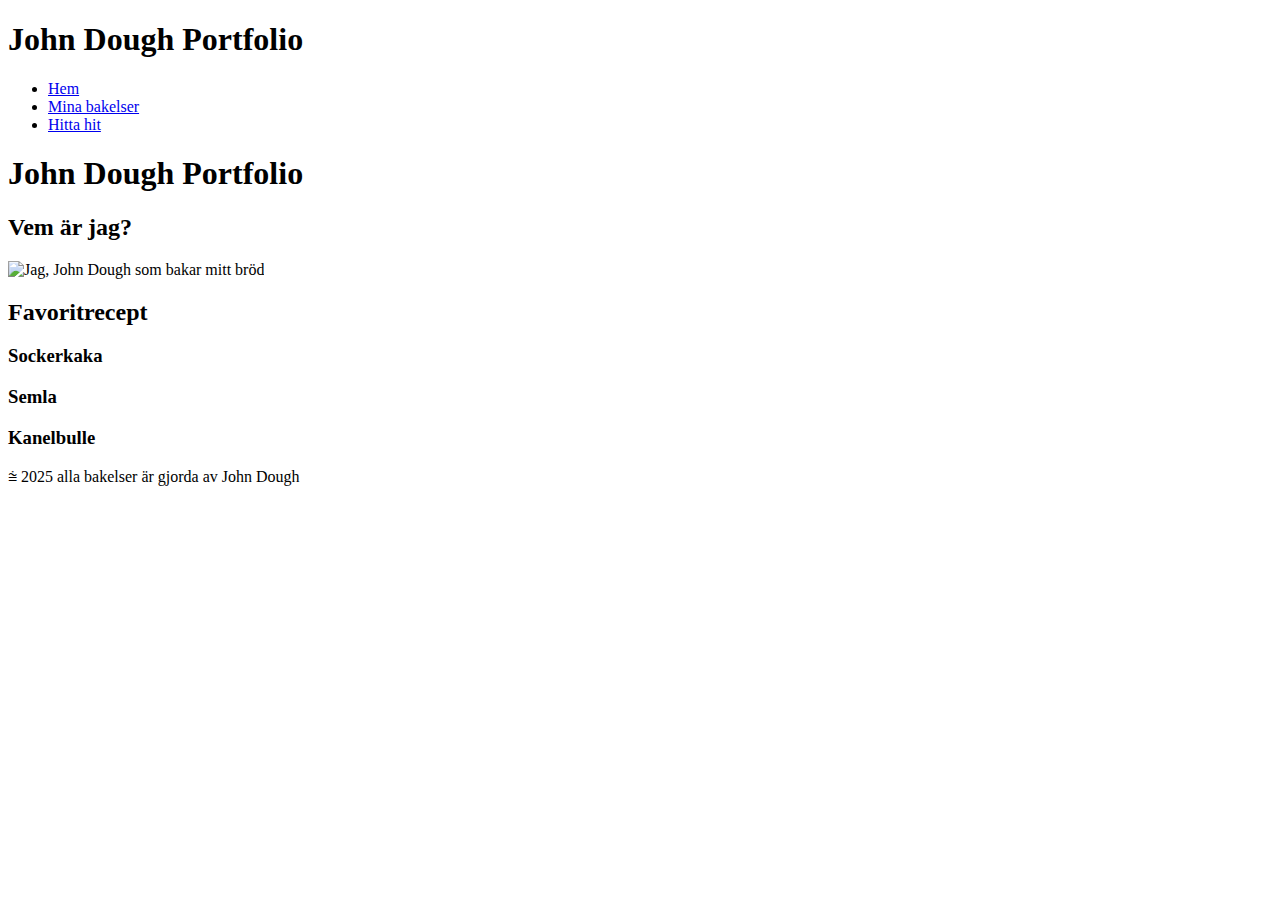
==== index.html @ f2884c5f "Added pages" ====
<!DOCTYPE html>
<html lang="en">
<head>
    <meta charset="UTF-8">
    <meta name="viewport" content="width=device-width, initial-scale=1.0">
    <title>John Dough Portfolio</title>
    <href rel = "stylesheet" href = "index.css">
</head>
<body>

    <header>
        <h1> John Dough Portfolio</h1>
    </header>

    <nav>
        <ul>
            <li class="current-page">
                <a href="index.html">Hem</a>
            </li>
            <li>
                <a href="mina-bakelser.html">Mina bakelser</a>
            </li>
            <li>
                <a href="hitta-hit.html">Hitta hit</a>
            </li>
        </ul>
    </nav>

    <main>
        <h1>John Dough Portfolio</h1>

        <h2> Vem är jag?</h2>

        <img src="/images/baker.jpg" alt="Jag, John Dough som bakar mitt bröd">
    
        <h2>Favoritrecept</h2>
    
        <h3>Sockerkaka</h3>
    
        <h3>Semla</h3>
    
        <h3>Kanelbulle</h3>
    </main>

    <footer>
        &congdot; 2025 alla bakelser är gjorda av John Dough
    </footer>
    

</body>
</html>
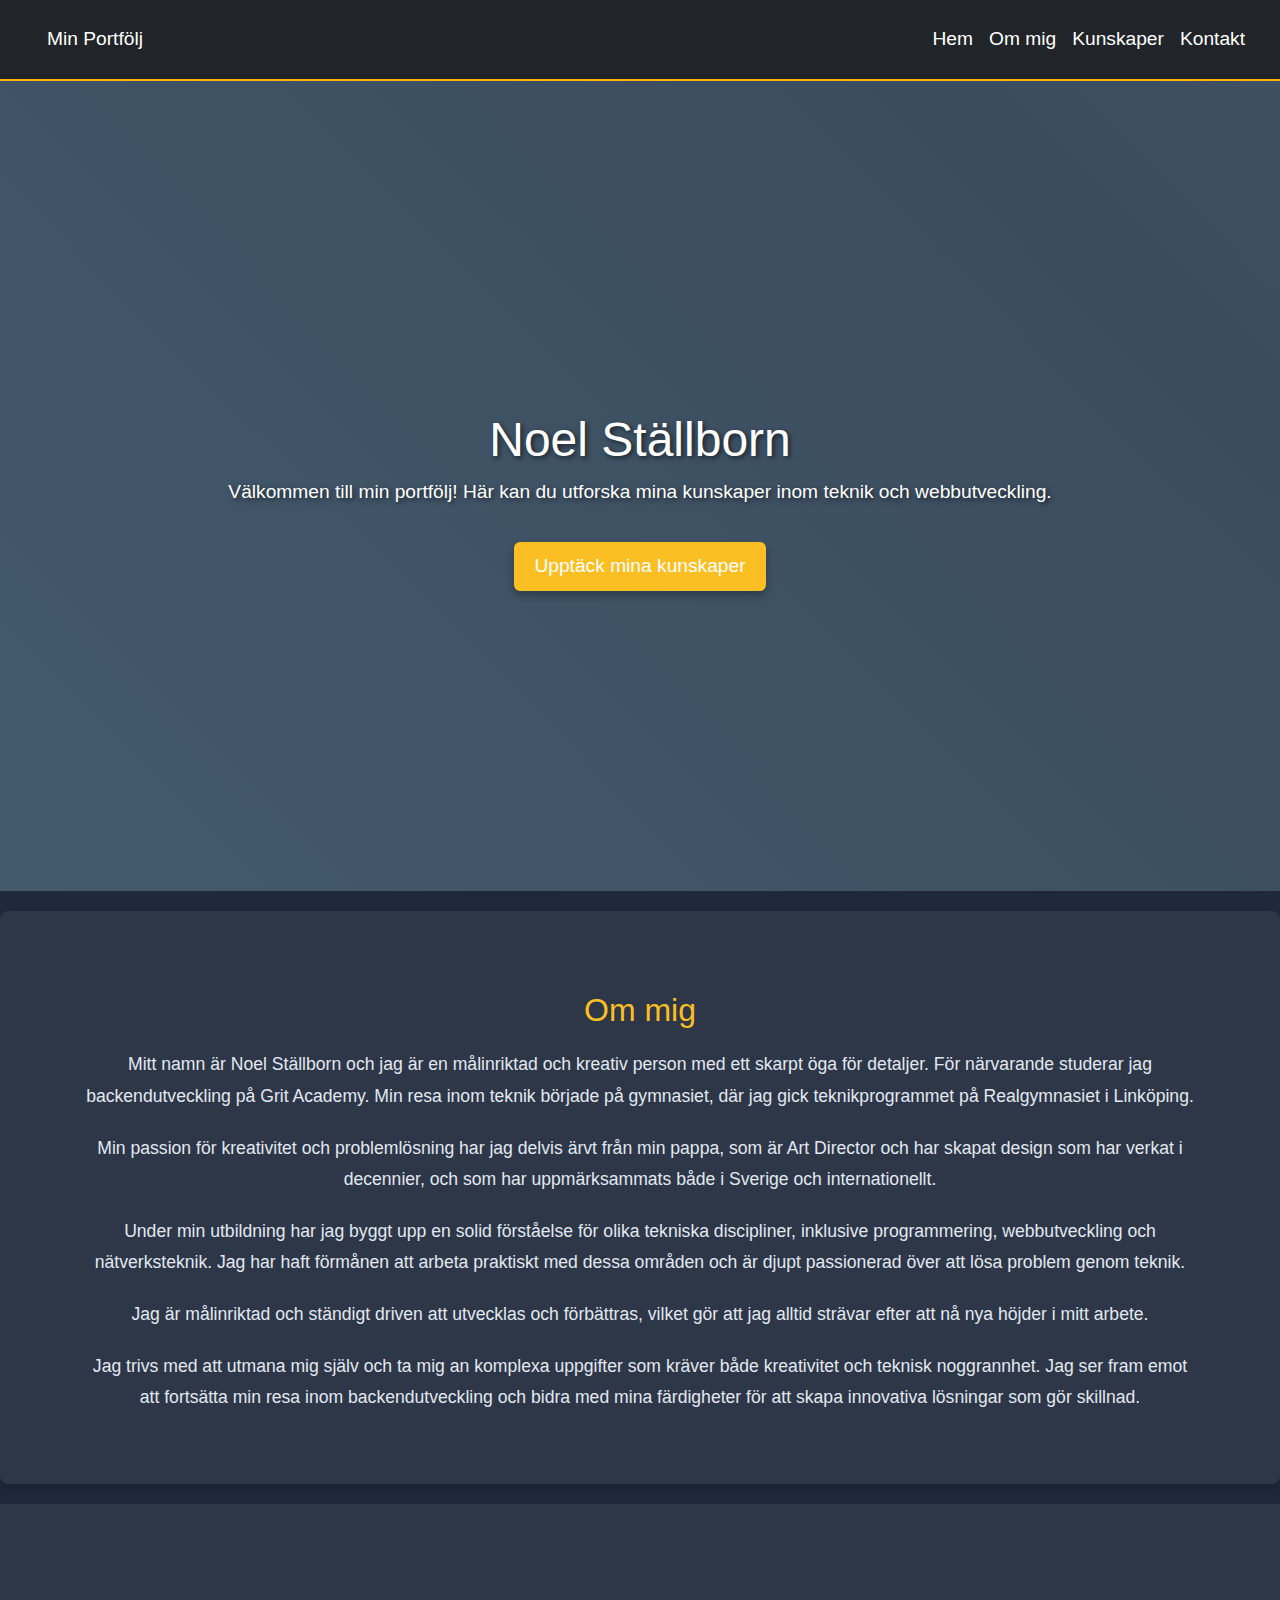
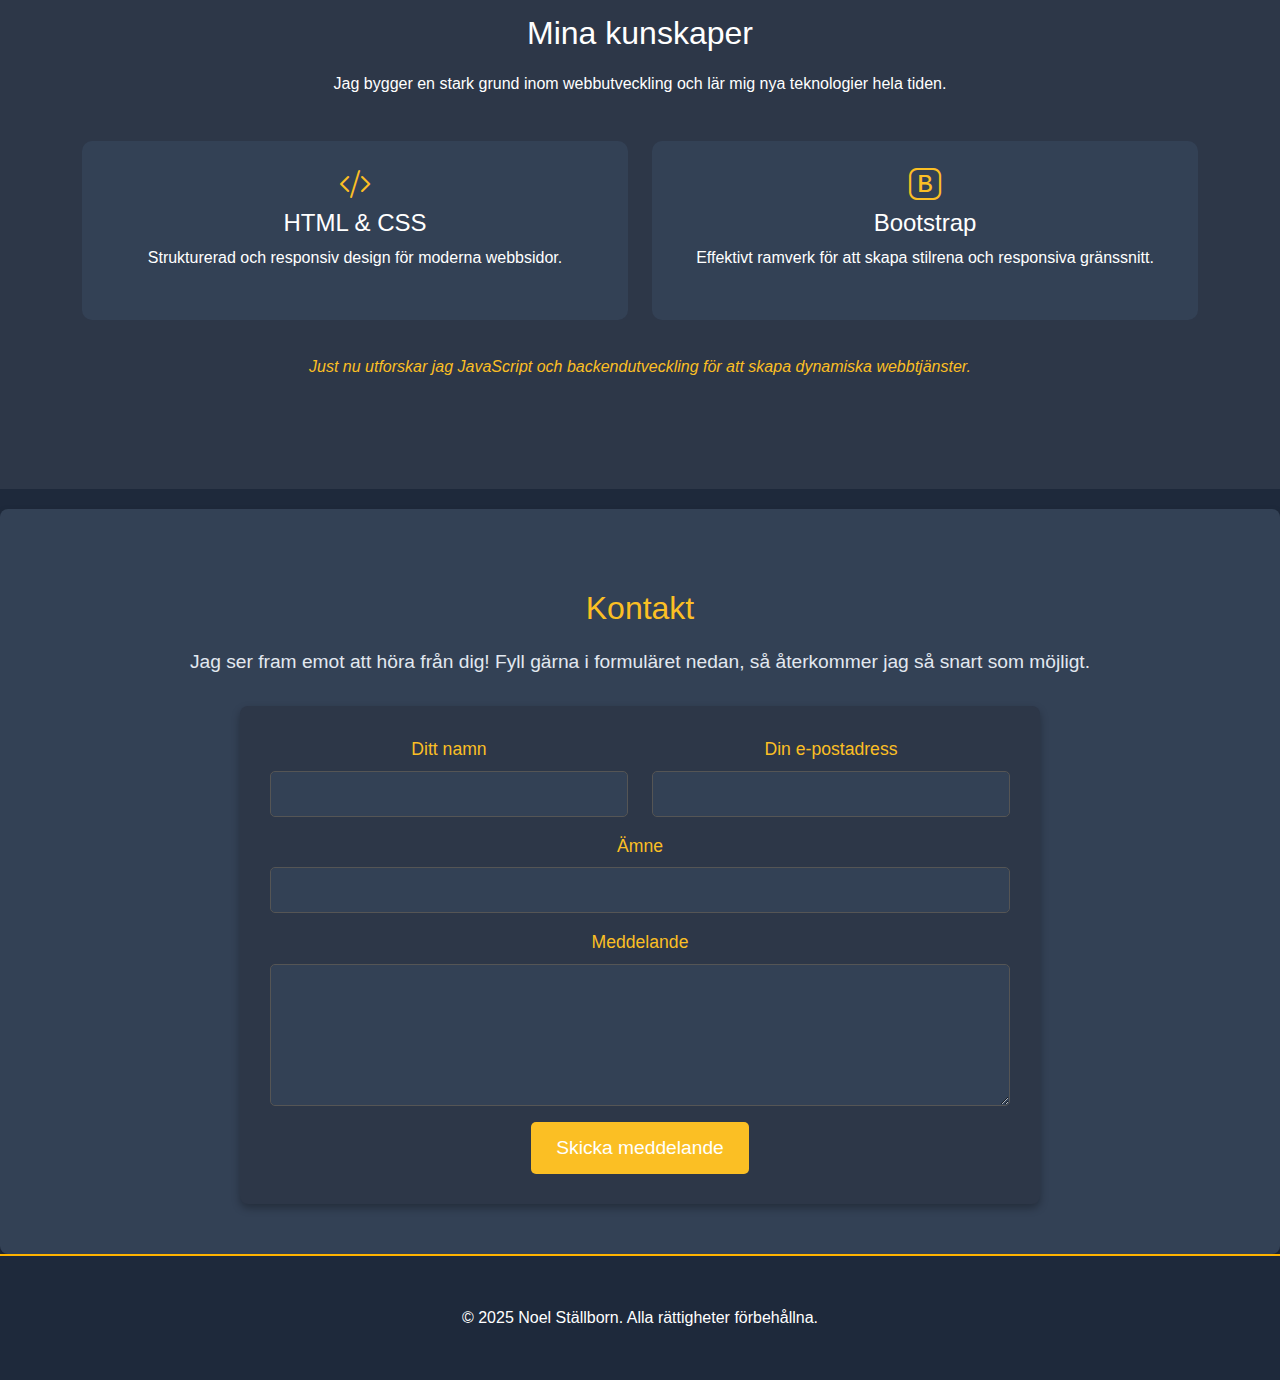
==== commit 82fe47e1: "Portfolio" ====
--- a/index.html
+++ b/index.html
@@ -1,51 +1,126 @@
-<!DOCTYPE html>
-<html lang="en">
-<head>
-    <meta charset="UTF-8">
-    <meta name="viewport" content="width=device-width, initial-scale=1.0">
-    <title>John Dough Portfolio</title>
-    <href rel = "stylesheet" href = "index.css">
-</head>
-<body>
-
-    <header>
-        <h1> John Dough Portfolio</h1>
-    </header>
-
-    <nav>
-        <ul>
-            <li class="current-page">
-                <a href="index.html">Hem</a>
-            </li>
-            <li>
-                <a href="mina-bakelser.html">Mina bakelser</a>
-            </li>
-            <li>
-                <a href="hitta-hit.html">Hitta hit</a>
-            </li>
-        </ul>
-    </nav>
-
-    <main>
-        <h1>John Dough Portfolio</h1>
-
-        <h2> Vem är jag?</h2>
-
-        <img src="/images/baker.jpg" alt="Jag, John Dough som bakar mitt bröd">
-    
-        <h2>Favoritrecept</h2>
-    
-        <h3>Sockerkaka</h3>
-    
-        <h3>Semla</h3>
-    
-        <h3>Kanelbulle</h3>
-    </main>
-
-    <footer>
-        &congdot; 2025 alla bakelser är gjorda av John Dough
-    </footer>
-    
-
-</body>
+<!DOCTYPE html>
+<html lang="sv">
+
+<head>
+    <meta charset="UTF-8">
+    <meta name="viewport" content="width=device-width, initial-scale=1.0">
+    <title>Min Portfölj</title>
+    <link rel="stylesheet" href="https://cdn.jsdelivr.net/npm/bootstrap-icons/font/bootstrap-icons.css">
+    <link href="https://cdn.jsdelivr.net/npm/bootstrap@5.3.2/dist/css/bootstrap.min.css" rel="stylesheet">
+    <link rel="stylesheet" href="styles.css">
+</head>
+
+<body>
+    <nav class="navbar navbar-expand-lg navbar-dark bg-dark">
+        <div class="container-fluid">
+            <a class="navbar-brand" href="#">Min Portfölj</a>
+            <button class="navbar-toggler" type="button" data-bs-toggle="collapse" data-bs-target="#navbarNav"
+                aria-controls="navbarNav" aria-expanded="false" aria-label="Toggle navigation">
+                <span class="navbar-toggler-icon"></span>
+            </button>
+            <div class="collapse navbar-collapse" id="navbarNav">
+                <ul class="navbar-nav ms-auto">
+                    <li class="nav-item"><a class="nav-link" href="#home">Hem</a></li>
+                    <li class="nav-item"><a class="nav-link" href="#about">Om mig</a></li>
+                    <li class="nav-item"><a class="nav-link" href="#projects">Kunskaper</a></li>
+                    <li class="nav-item"><a class="nav-link" href="#contact">Kontakt</a></li>
+                </ul>
+            </div>
+        </div>
+    </nav>
+
+    <section id="home" class="hero">
+        <div class="container text-center text-white">
+            <h1>Noel Ställborn</h1>
+            <p>Välkommen till min portfölj! Här kan du utforska mina kunskaper inom teknik och webbutveckling.</p>
+            <a href="#projects" class="btn btn-primary">Upptäck mina kunskaper</a>
+        </div>
+    </section>
+    
+
+    <section id="about" class="section">
+        <div class="container text-center">
+            <h2>Om mig</h2>
+            <p>Mitt namn är Noel Ställborn och jag är en målinriktad och kreativ person med ett skarpt öga för detaljer.
+                För närvarande studerar jag backendutveckling på Grit Academy. Min resa inom teknik började på
+                gymnasiet, där jag gick teknikprogrammet på Realgymnasiet i Linköping.</p>
+            <p>Min passion för kreativitet och problemlösning har jag delvis ärvt från min pappa, som är Art Director
+                och har skapat design som har verkat i decennier, och som har uppmärksammats både i Sverige och
+                internationellt.</p>
+            <p>Under min utbildning har jag byggt upp en solid förståelse för olika tekniska discipliner, inklusive
+                programmering, webbutveckling och nätverksteknik. Jag har haft förmånen att arbeta praktiskt med dessa
+                områden och är djupt passionerad över att lösa problem genom teknik.</p>
+            <p>Jag är målinriktad och ständigt driven att utvecklas och förbättras, vilket gör att jag alltid strävar
+                efter att nå nya höjder i mitt arbete.</p>
+            <p>Jag trivs med att utmana mig själv och ta mig an komplexa uppgifter som kräver både kreativitet och
+                teknisk noggrannhet. Jag ser fram emot att fortsätta min resa inom backendutveckling och bidra med mina
+                färdigheter för att skapa innovativa lösningar som gör skillnad.</p>
+        </div>
+    </section>
+
+    <section id="projects" class="section">
+        <div class="container text-center">
+            <h2>Mina kunskaper</h2>
+            <p>Jag bygger en stark grund inom webbutveckling och lär mig nya teknologier hela tiden.</p>
+
+            <div class="row">
+                <div class="col-md-6">
+                    <div class="skill-box">
+                        <i class="bi bi-code-slash skill-icon"></i>
+                        <h4>HTML & CSS</h4>
+                        <p>Strukturerad och responsiv design för moderna webbsidor.</p>
+                    </div>
+                </div>
+                <div class="col-md-6">
+                    <div class="skill-box">
+                        <i class="bi bi-bootstrap skill-icon"></i>
+                        <h4>Bootstrap</h4>
+                        <p>Effektivt ramverk för att skapa stilrena och responsiva gränssnitt.</p>
+                    </div>
+                </div>
+            </div>
+
+            <p class="learning-text">Just nu utforskar jag JavaScript och backendutveckling för att skapa dynamiska
+                webbtjänster.</p>
+        </div>
+    </section>
+
+    <section id="contact" class="section">
+        <div class="container text-center">
+            <h2>Kontakt</h2>
+            <p>Jag ser fram emot att höra från dig! Fyll gärna i formuläret nedan, så återkommer jag så snart som
+                möjligt.</p>
+            <form action="#" method="POST" class="contact-form">
+                <div class="row">
+                    <div class="col-md-6 mb-3">
+                        <label for="name" class="form-label">Ditt namn</label>
+                        <input type="text" class="form-control" id="name" name="name" required>
+                    </div>
+                    <div class="col-md-6 mb-3">
+                        <label for="email" class="form-label">Din e-postadress</label>
+                        <input type="email" class="form-control" id="email" name="email" required>
+                    </div>
+                </div>
+                <div class="mb-3">
+                    <label for="subject" class="form-label">Ämne</label>
+                    <input type="text" class="form-control" id="subject" name="subject" required>
+                </div>
+                <div class="mb-3">
+                    <label for="message" class="form-label">Meddelande</label>
+                    <textarea class="form-control" id="message" name="message" rows="5" required></textarea>
+                </div>
+                <button type="submit" class="btn btn-primary">Skicka meddelande</button>
+            </form>
+        </div>
+    </section>
+
+    <footer class="footer">
+        <div class="container text-center text-white">
+            <p>&copy; 2025 Noel Ställborn. Alla rättigheter förbehållna.</p>
+        </div>
+    </footer>
+
+    <script src="https://cdn.jsdelivr.net/npm/bootstrap@5.3.2/dist/js/bootstrap.bundle.min.js"></script>
+</body>
+
 </html>--- a/styles.css
+++ b/styles.css
@@ -0,0 +1,255 @@
+body {
+    margin: 0;
+    padding: 0;
+    font-family: Arial, sans-serif;
+    color: white;
+    background-color: #1e293b;
+}
+
+.container {
+    margin-top: 30px;
+}
+
+.navbar {
+    display: flex;
+    justify-content: space-around;
+    align-items: center;
+    background-color: #333;
+    padding: 10px 15px;
+    width: 100%;
+    transition: background-color 0.3s ease-in-out;
+    border-bottom: 2px solid #ffb300;
+}
+
+.navbar a {
+    padding: 15px 20px;
+    color: white;
+    text-decoration: none;
+    font-size: 1.2rem;
+}
+
+.navbar a:hover {
+    color: #fbbf24;
+}
+
+.hero {
+    height: 90vh;
+    display: flex;
+    flex-direction: column;
+    align-items: center;
+    justify-content: center;
+    text-align: center;
+    background: linear-gradient(45deg, #4e6e81, #3b4c5e, #6c7b8c);
+    background-size: 400% 400%;
+    animation: gradientAnimation 11s ease infinite;
+}
+
+@keyframes gradientAnimation {
+    0% {
+        background-position: 0% 50%;
+    }
+
+    50% {
+        background-position: 100% 50%;
+    }
+
+    100% {
+        background-position: 0% 50%;
+    }
+}
+
+.hero h1 {
+    font-size: 3rem;
+    margin-bottom: 10px;
+    color: #fff;
+    text-shadow: 2px 2px 5px rgba(0, 0, 0, 0.6);
+}
+
+.hero p {
+    font-size: 1.2rem;
+    margin-bottom: 15px;
+    color: #fff;
+    text-shadow: 2px 2px 5px rgba(0, 0, 0, 0.6);
+}
+
+.hero .btn {
+    margin-top: 20px;
+    background-color: #fbbf24;
+    border: none;
+    color: white;
+    padding: 10px 20px;
+    font-size: 1.2rem;
+    cursor: pointer;
+    box-shadow: 0 4px 8px rgba(0, 0, 0, 0.3);
+}
+
+.hero .btn:hover {
+    background-color: #ff6a00;
+}
+
+/* Sektioner */
+.section {
+    padding: 80px 20px;
+    background-color: #2d3748;
+    margin-top: 20px;
+}
+
+h1,
+h2 {
+    margin-bottom: 20px;
+}
+
+p {
+    margin-bottom: 30px;
+}
+
+#about {
+    background-color: #2d3748;
+    padding: 50px 20px;
+    box-shadow: 0 4px 8px rgba(0, 0, 0, 0.2);
+    border-radius: 8px;
+    color: #e2e8f0;
+}
+
+#about h2 {
+    font-size: 2rem;
+    margin-bottom: 20px;
+    color: #fbbf24;
+}
+
+#about p {
+    font-size: 1.1rem;
+    line-height: 1.8;
+    margin-bottom: 20px;
+    color: #e2e8f0;
+}
+
+#about p:first-child {
+    margin-top: 0;
+}
+
+.footer {
+    background-color: #1e293b;
+    color: #e2e8f0;
+    text-align: center;
+    padding: 20px 0;
+    font-size: 1rem;
+    border-top: 2px solid #ffb300;
+}
+
+/* Responsivitet */
+@media (max-width: 768px) {
+    .navbar-nav {
+        text-align: center;
+        margin-top: 10px;
+    }
+
+    .navbar-nav .nav-item {
+        margin: 5px 0;
+    }
+
+    #about {
+        padding: 30px 15px;
+    }
+
+    .contact-form .row {
+        flex-direction: column;
+    }
+
+    .contact-form .col-md-6 {
+        width: 100%;
+        margin-bottom: 15px;
+    }
+}
+
+.skill-box {
+    background: #334155;
+    padding: 20px;
+    border-radius: 10px;
+    margin: 15px 0;
+    transition: transform 0.3s ease-in-out;
+}
+
+.skill-box:hover {
+    transform: translateY(-5px);
+    background: #475569;
+}
+
+.skill-icon {
+    font-size: 2rem;
+    color: #fbbf24;
+    margin-bottom: 10px;
+}
+
+.learning-text {
+    margin-top: 20px;
+    font-style: italic;
+    color: #fbbf24;
+}
+
+#contact {
+    background-color: #334155;
+    padding: 50px 20px;
+    border-radius: 8px;
+    box-shadow: 0 4px 8px rgba(0, 0, 0, 0.2);
+}
+
+#contact h2 {
+    font-size: 2rem;
+    margin-bottom: 20px;
+    color: #fbbf24;
+}
+
+#contact p {
+    font-size: 1.2rem;
+    margin-bottom: 30px;
+    color: #e2e8f0;
+}
+
+.contact-form {
+    max-width: 800px;
+    margin: 0 auto;
+    background-color: #2d3748;
+    padding: 30px;
+    border-radius: 8px;
+    box-shadow: 0 4px 8px rgba(0, 0, 0, 0.3);
+}
+
+.contact-form .form-label {
+    font-size: 1.1rem;
+    color: #fbbf24;
+}
+
+.contact-form .form-control {
+    background-color: #334155;
+    border: 1px solid #555;
+    color: #e2e8f0;
+    padding: 10px;
+    font-size: 1rem;
+    border-radius: 5px;
+    transition: border-color 0.3s ease;
+}
+
+.contact-form .form-control:focus {
+    border-color: #fbbf24;
+    outline: none;
+}
+
+.contact-form .btn {
+    background-color: #fbbf24;
+    color: white;
+    border: none;
+    padding: 12px 25px;
+    font-size: 1.2rem;
+    border-radius: 5px;
+    cursor: pointer;
+    transition: background-color 0.3s ease;
+}
+
+.contact-form .btn:hover {
+    background-color: #ff6a00;
+}
+
+.contact-form .mb-3 {
+    margin-bottom: 20px;
+}